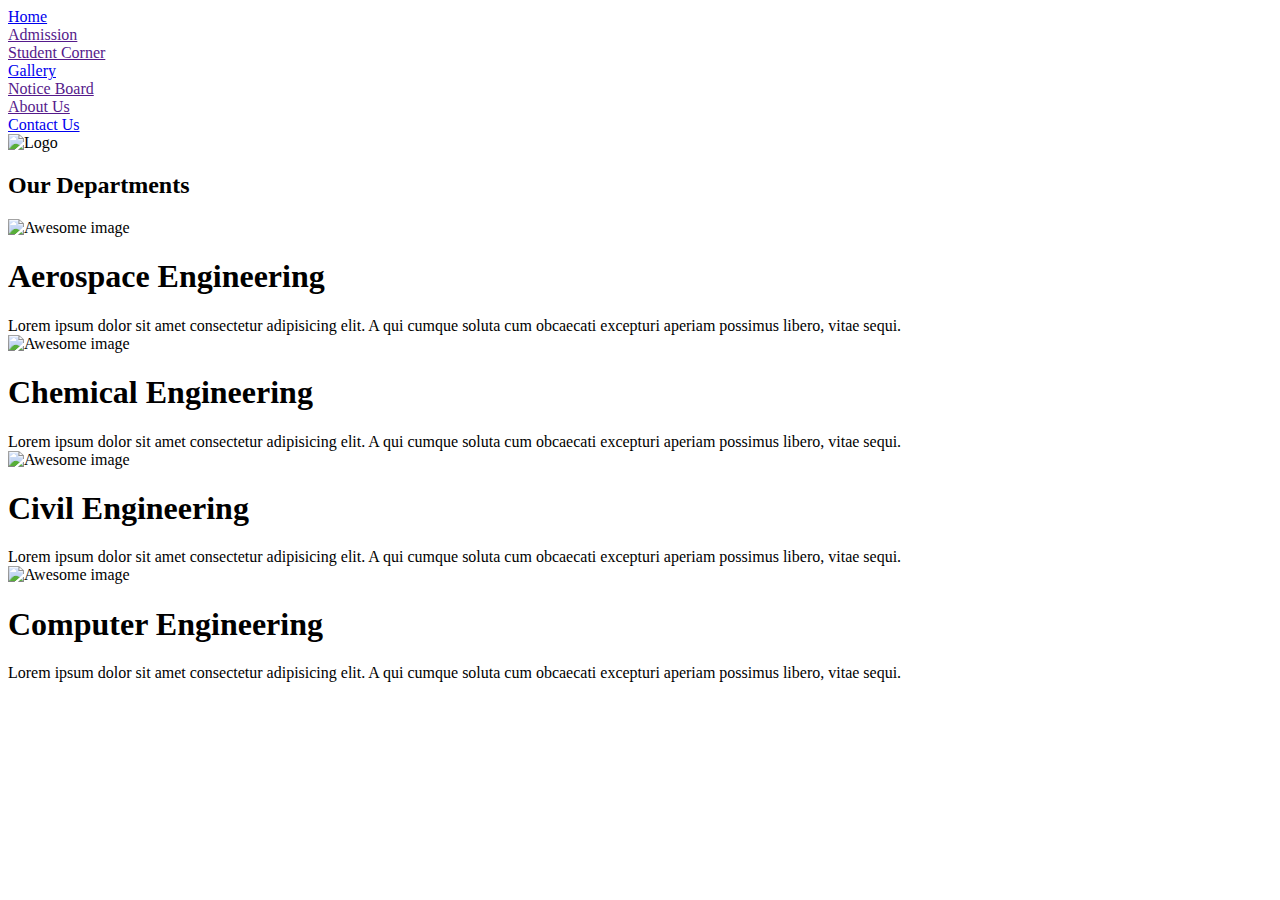
==== index.html @ 171339a1 "contact and galley page linked" ====
<!DOCTYPE html>
<html lang="en">
<head>
    <meta charset="UTF-8">
    <meta name="viewport" content="width=device-width, initial-scale=1.0">
    <title>Versatile Institute of Technology</title>
    <link rel="stylesheet" href="./css/index.css">
</head>
<body>
    <div class="header">
        <div class="child1"><a href="index.html">Home</a></div>
        <div class="child1"><a href="">Admission</a></div>
        <div class="child1"><a href="">Student Corner</a></div>
        <div class="child1"><a href="./pages/gallery.html">Gallery</a></div>
        <div class="child1"><a href="">Notice Board</a></div>
        <div class="child1"><a href="">About Us</a></div>
        <div class="child1"><a href="./pages/contact.html">Contact Us</a></div>
    </div>
    <div class="college">
      <img src="./images/college.jpg" alt="Logo">
    </div>
    <div class="page2">
        <h2>Our Departments</h2>
        <div class="item-container">
            <div class="card">
                <div class="img-con"><img src="./images/img1.png" alt="Awesome image"></div>
                <h1>Aerospace Engineering</h1>
                <span>Lorem ipsum dolor sit amet consectetur adipisicing elit. A qui cumque soluta cum obcaecati excepturi aperiam possimus libero, vitae sequi.</span>
            </div>
            <div class="card">
                <div class="img-con"><img src="./images/img2.png" alt="Awesome image"></div>
                <h1>Chemical Engineering</h1>
                <span>Lorem ipsum dolor sit amet consectetur adipisicing elit. A qui cumque soluta cum obcaecati excepturi aperiam possimus libero, vitae sequi.</span>
            </div>
            <div class="card">
                <div class="img-con"><img src="./images/img3.png" alt="Awesome image"></div>
                <h1>Civil Engineering</h1>
                <span>Lorem ipsum dolor sit amet consectetur adipisicing elit. A qui cumque soluta cum obcaecati excepturi aperiam possimus libero, vitae sequi.</span>
            </div>
            <div class="card">
                <div class="img-con"><img src="./images/img4.png" alt="Awesome image"></div>
                <h1>Computer Engineering</h1>
                <span>Lorem ipsum dolor sit amet consectetur adipisicing elit. A qui cumque soluta cum obcaecati excepturi aperiam possimus libero, vitae sequi.</span>
            </div>
        </div>
    </div>
</body>
</html>
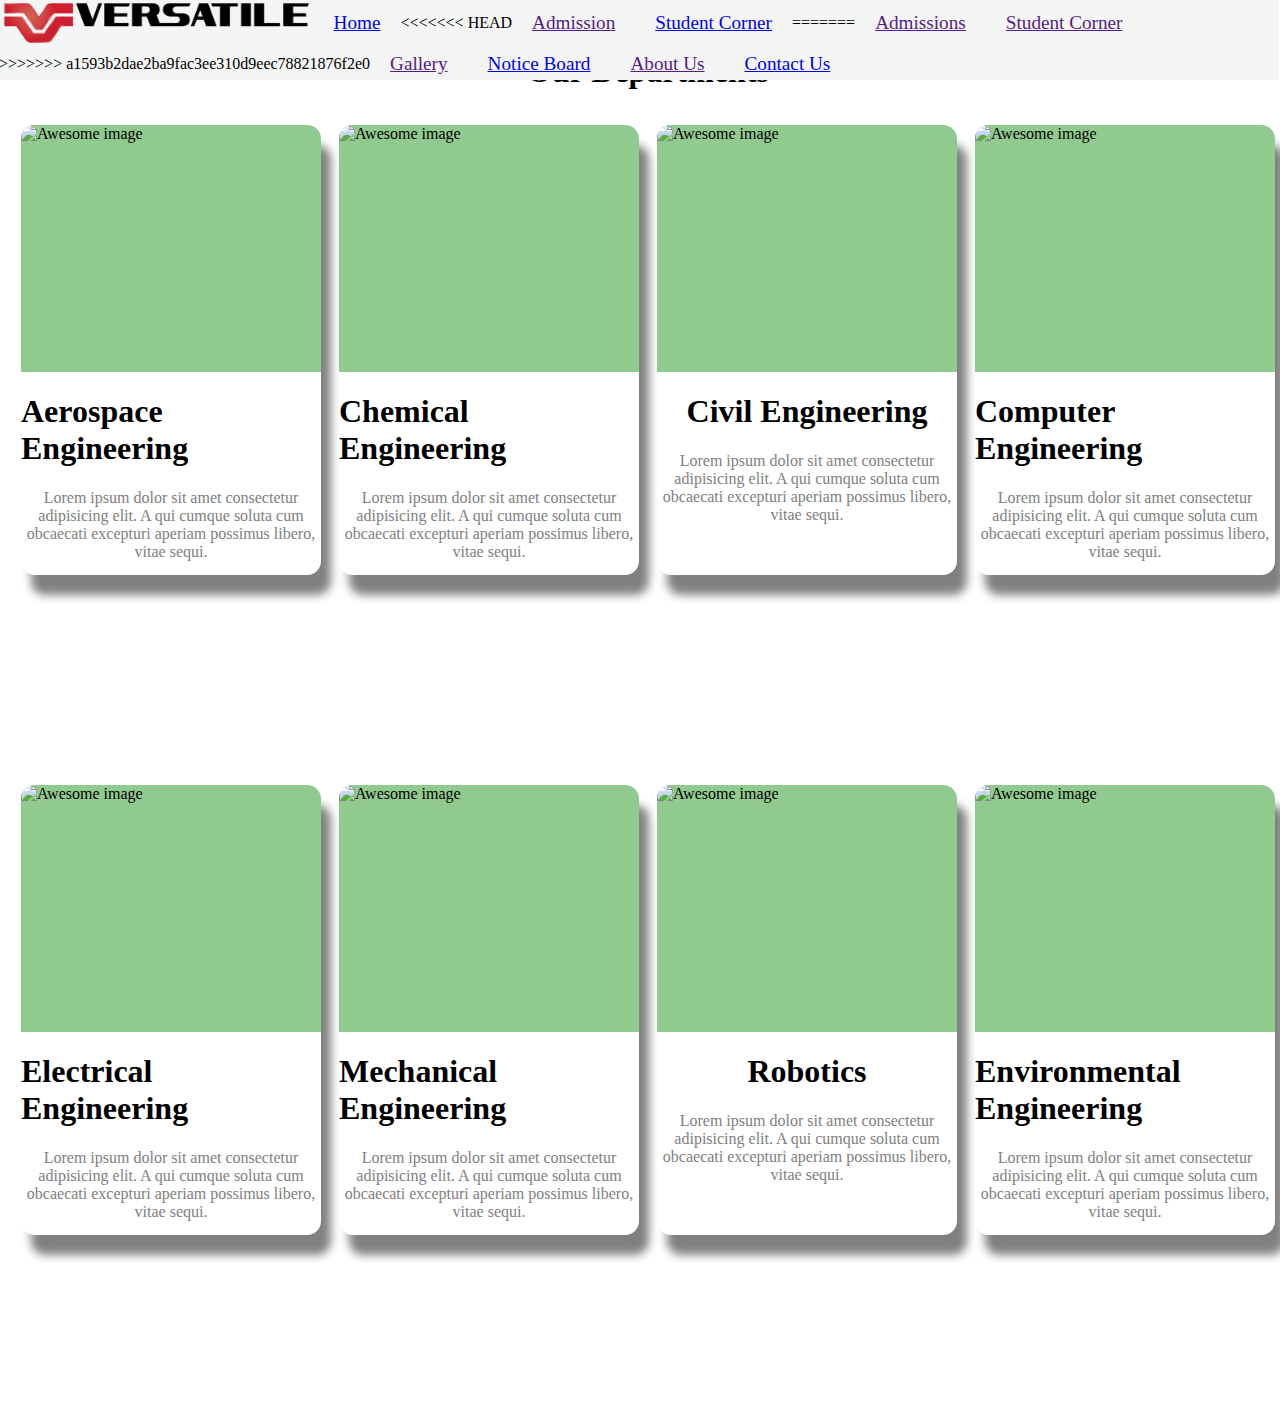
==== commit e4f44b4a: "Merge branch 'kajalmogal29:main' into main" ====
--- a/index.html
+++ b/index.html
@@ -8,11 +8,17 @@
 </head>
 <body>
     <div class="header">
+        <img src="./images/logo.png">
         <div class="child1"><a href="index.html">Home</a></div>
+<<<<<<< HEAD
         <div class="child1"><a href="">Admission</a></div>
+        <div class="child1"><a href="./pages/student corner.html">Student Corner</a></div>
+=======
+        <div class="child1"><a href="">Admissions</a></div>
         <div class="child1"><a href="">Student Corner</a></div>
-        <div class="child1"><a href="./pages/gallery.html">Gallery</a></div>
-        <div class="child1"><a href="">Notice Board</a></div>
+>>>>>>> a1593b2dae2ba9fac3ee310d9eec78821876f2e0
+        <div class="child1"><a href="">Gallery</a></div>
+        <div class="child1"><a href="./pages/notice.html">Notice Board</a></div>
         <div class="child1"><a href="">About Us</a></div>
         <div class="child1"><a href="./pages/contact.html">Contact Us</a></div>
     </div>
@@ -43,6 +49,28 @@
                 <span>Lorem ipsum dolor sit amet consectetur adipisicing elit. A qui cumque soluta cum obcaecati excepturi aperiam possimus libero, vitae sequi.</span>
             </div>
         </div>
+        <div class="item-container">
+            <div class="card">
+                <div class="img-con"><img src="./images/img5.png" alt="Awesome image"></div>
+                <h1>Electrical Engineering</h1>
+                <span>Lorem ipsum dolor sit amet consectetur adipisicing elit. A qui cumque soluta cum obcaecati excepturi aperiam possimus libero, vitae sequi.</span>
+            </div>
+            <div class="card">
+                <div class="img-con"><img src="./images/img6.png" alt="Awesome image"></div>
+                <h1>Mechanical Engineering</h1>
+                <span>Lorem ipsum dolor sit amet consectetur adipisicing elit. A qui cumque soluta cum obcaecati excepturi aperiam possimus libero, vitae sequi.</span>
+            </div>
+            <div class="card">
+                <div class="img-con"><img src="./images/img7.png" alt="Awesome image"></div>
+                <h1> Robotics </h1>
+                <span>Lorem ipsum dolor sit amet consectetur adipisicing elit. A qui cumque soluta cum obcaecati excepturi aperiam possimus libero, vitae sequi.</span>
+            </div>
+            <div class="card">
+                <div class="img-con"><img src="./images/img8.png" alt="Awesome image"></div>
+                <h1>Environmental Engineering</h1>
+                <span>Lorem ipsum dolor sit amet consectetur adipisicing elit. A qui cumque soluta cum obcaecati excepturi aperiam possimus libero, vitae sequi.</span>
+            </div>
+        </div>
     </div>
 </body>
 </html>--- a/css/index.css
+++ b/css/index.css
@@ -0,0 +1,77 @@
+body{
+    height: 100%;
+    width: 100%;
+}
+.header{
+    min-height: 3.57em;
+    width: 100%;
+    background-color: #f3f6f4;
+     margin-inline-start:-9PX; 
+     margin-block-start: -10PX;
+    position: fixed;
+    display: flex;
+    align-items: center;
+    flex-wrap: wrap;
+    text-decoration: none;
+}
+.header img{
+    height: 2.5em;
+    margin: 5px 5px ;
+}
+.child1{
+    margin: 5px 20px;
+    font-size: 1.2em;
+    display: flex;
+    justify-content: center;
+    align-items: center;
+    
+}
+.college img{
+    height: 100vh;
+    width: 100%;
+    margin-inline-start:-9PX; 
+}
+
+.page2{
+    height: 100vh;
+    width: 100vw;
+}
+.page2 h2{
+    text-align: center;
+    font-size: 2em;
+}
+.item-container{
+    margin-top: 30px;
+    min-height: 70vh;
+    width: 100%;
+    display: flex;
+    justify-content: space-evenly;
+    flex-wrap: wrap;
+}
+.card{
+    display: flex;
+    margin: 5px;
+    flex-direction: column;
+    justify-content: flex-start;
+    align-items: center;
+    height:450px ;
+    width: 300px;
+    border-radius: 14px;
+    overflow: hidden;
+    background-color: white;
+    box-shadow: 10px 20px 10px gray;
+}
+.card span{
+    text-align: center;
+    color: gray;
+}
+.img-con{
+    height: 55%;
+    background-color: rgb(114, 228, 123);
+    width: 100%;
+    background-color: rgb(145, 202, 143);
+}
+.img-con img{
+    height: 100%;
+
+}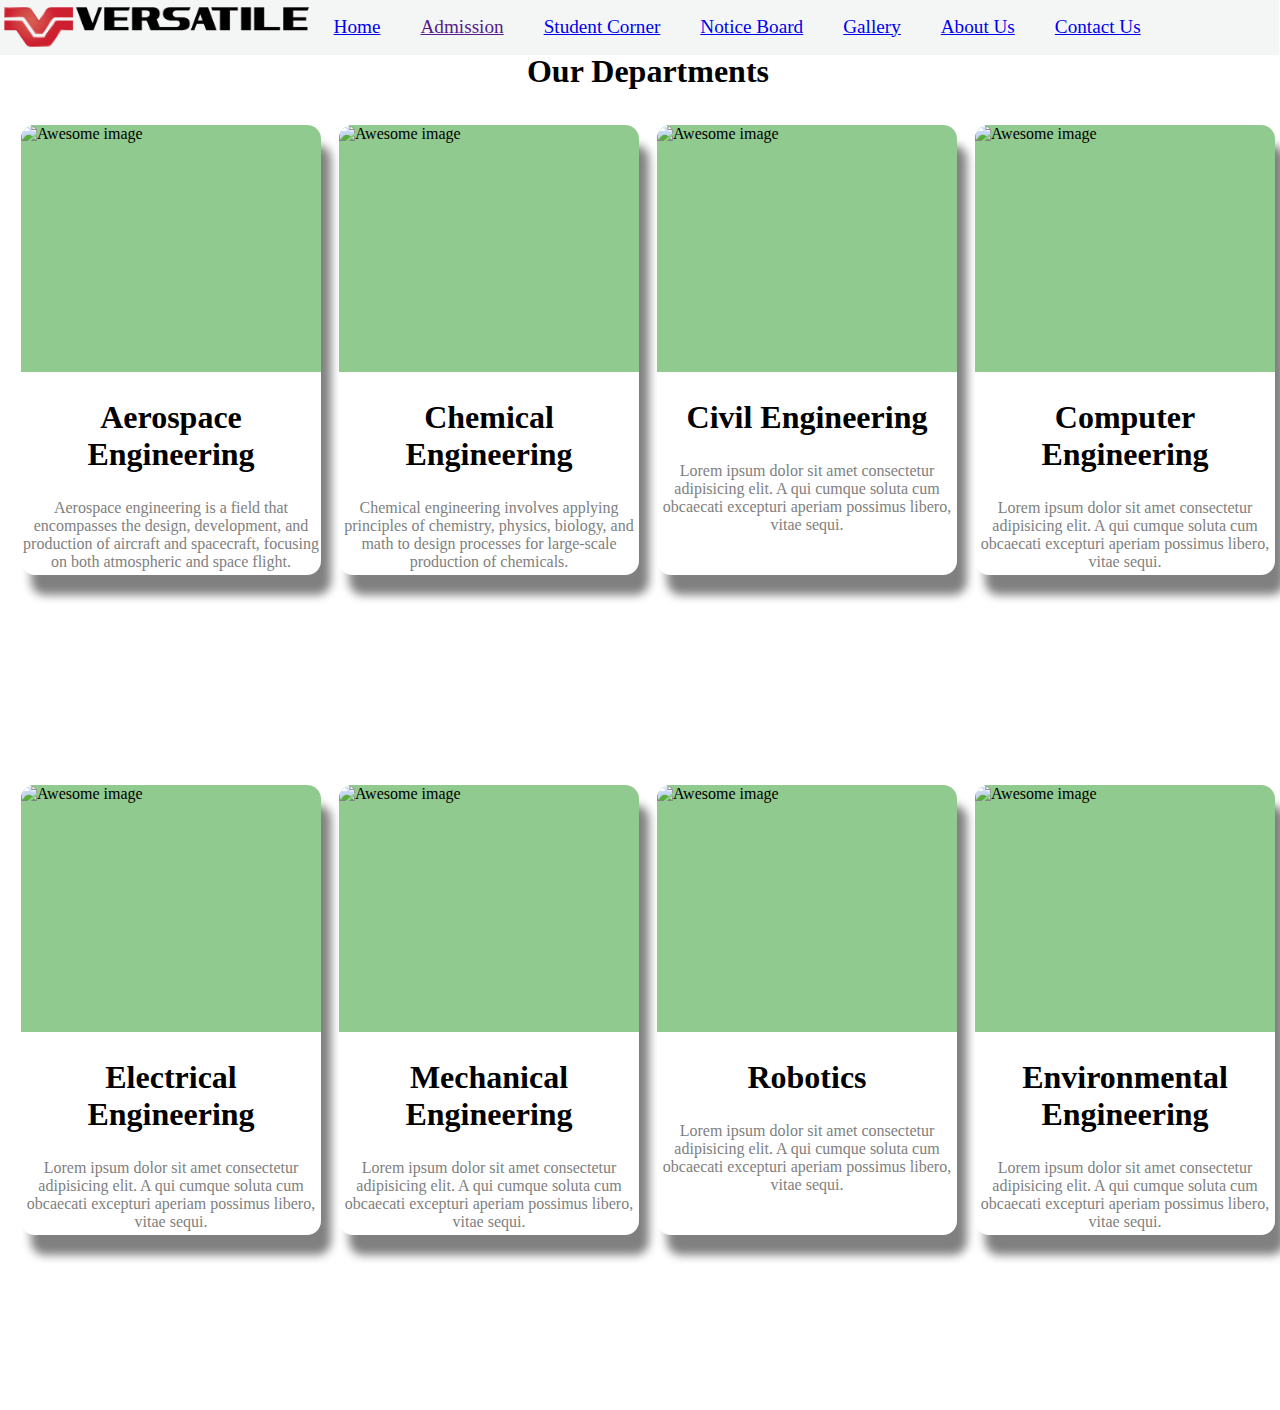
==== commit 69398aac: "first and second card info changed" ====
--- a/index.html
+++ b/index.html
@@ -10,16 +10,11 @@
     <div class="header">
         <img src="./images/logo.png">
         <div class="child1"><a href="index.html">Home</a></div>
-<<<<<<< HEAD
         <div class="child1"><a href="">Admission</a></div>
-        <div class="child1"><a href="./pages/student corner.html">Student Corner</a></div>
-=======
-        <div class="child1"><a href="">Admissions</a></div>
-        <div class="child1"><a href="">Student Corner</a></div>
->>>>>>> a1593b2dae2ba9fac3ee310d9eec78821876f2e0
-        <div class="child1"><a href="">Gallery</a></div>
+        <div class="child1"><a href="./pages/studentcorner.html">Student Corner</a></div>
         <div class="child1"><a href="./pages/notice.html">Notice Board</a></div>
-        <div class="child1"><a href="">About Us</a></div>
+        <div class="child1"><a href="./pages/gallery.html">Gallery</a></div>
+        <div class="child1"><a href="./pages/about.html">About Us</a></div>
         <div class="child1"><a href="./pages/contact.html">Contact Us</a></div>
     </div>
     <div class="college">
@@ -28,46 +23,47 @@
     <div class="page2">
         <h2>Our Departments</h2>
         <div class="item-container">
-            <div class="card">
-                <div class="img-con"><img src="./images/img1.png" alt="Awesome image"></div>
-                <h1>Aerospace Engineering</h1>
-                <span>Lorem ipsum dolor sit amet consectetur adipisicing elit. A qui cumque soluta cum obcaecati excepturi aperiam possimus libero, vitae sequi.</span>
-            </div>
+           <div class="card">
+            <div class="img-con"><img src="./images/img1.png" alt="Awesome image"></div>
+            <h2>Aerospace Engineering</h2>
+            <Span>Aerospace engineering is a field that encompasses the design, development, and production of aircraft and spacecraft, focusing on both atmospheric and space flight. 
+            </Span>
+           </div>
             <div class="card">
                 <div class="img-con"><img src="./images/img2.png" alt="Awesome image"></div>
-                <h1>Chemical Engineering</h1>
-                <span>Lorem ipsum dolor sit amet consectetur adipisicing elit. A qui cumque soluta cum obcaecati excepturi aperiam possimus libero, vitae sequi.</span>
+                <h2>Chemical Engineering</h2>
+                <span>Chemical engineering involves applying principles of chemistry, physics, biology, and math to design processes for large-scale production of chemicals. </span>
             </div>
             <div class="card">
                 <div class="img-con"><img src="./images/img3.png" alt="Awesome image"></div>
-                <h1>Civil Engineering</h1>
+                <h2>Civil Engineering</h2>
                 <span>Lorem ipsum dolor sit amet consectetur adipisicing elit. A qui cumque soluta cum obcaecati excepturi aperiam possimus libero, vitae sequi.</span>
             </div>
             <div class="card">
                 <div class="img-con"><img src="./images/img4.png" alt="Awesome image"></div>
-                <h1>Computer Engineering</h1>
+                <h2>Computer Engineering</h2>
                 <span>Lorem ipsum dolor sit amet consectetur adipisicing elit. A qui cumque soluta cum obcaecati excepturi aperiam possimus libero, vitae sequi.</span>
             </div>
         </div>
         <div class="item-container">
             <div class="card">
                 <div class="img-con"><img src="./images/img5.png" alt="Awesome image"></div>
-                <h1>Electrical Engineering</h1>
+                <h2>Electrical Engineering</h2>
                 <span>Lorem ipsum dolor sit amet consectetur adipisicing elit. A qui cumque soluta cum obcaecati excepturi aperiam possimus libero, vitae sequi.</span>
             </div>
             <div class="card">
                 <div class="img-con"><img src="./images/img6.png" alt="Awesome image"></div>
-                <h1>Mechanical Engineering</h1>
+                <h2>Mechanical Engineering</h2>
                 <span>Lorem ipsum dolor sit amet consectetur adipisicing elit. A qui cumque soluta cum obcaecati excepturi aperiam possimus libero, vitae sequi.</span>
             </div>
             <div class="card">
                 <div class="img-con"><img src="./images/img7.png" alt="Awesome image"></div>
-                <h1> Robotics </h1>
+                <h2> Robotics </h2>
                 <span>Lorem ipsum dolor sit amet consectetur adipisicing elit. A qui cumque soluta cum obcaecati excepturi aperiam possimus libero, vitae sequi.</span>
             </div>
             <div class="card">
                 <div class="img-con"><img src="./images/img8.png" alt="Awesome image"></div>
-                <h1>Environmental Engineering</h1>
+                <h2>Environmental Engineering</h2>
                 <span>Lorem ipsum dolor sit amet consectetur adipisicing elit. A qui cumque soluta cum obcaecati excepturi aperiam possimus libero, vitae sequi.</span>
             </div>
         </div>
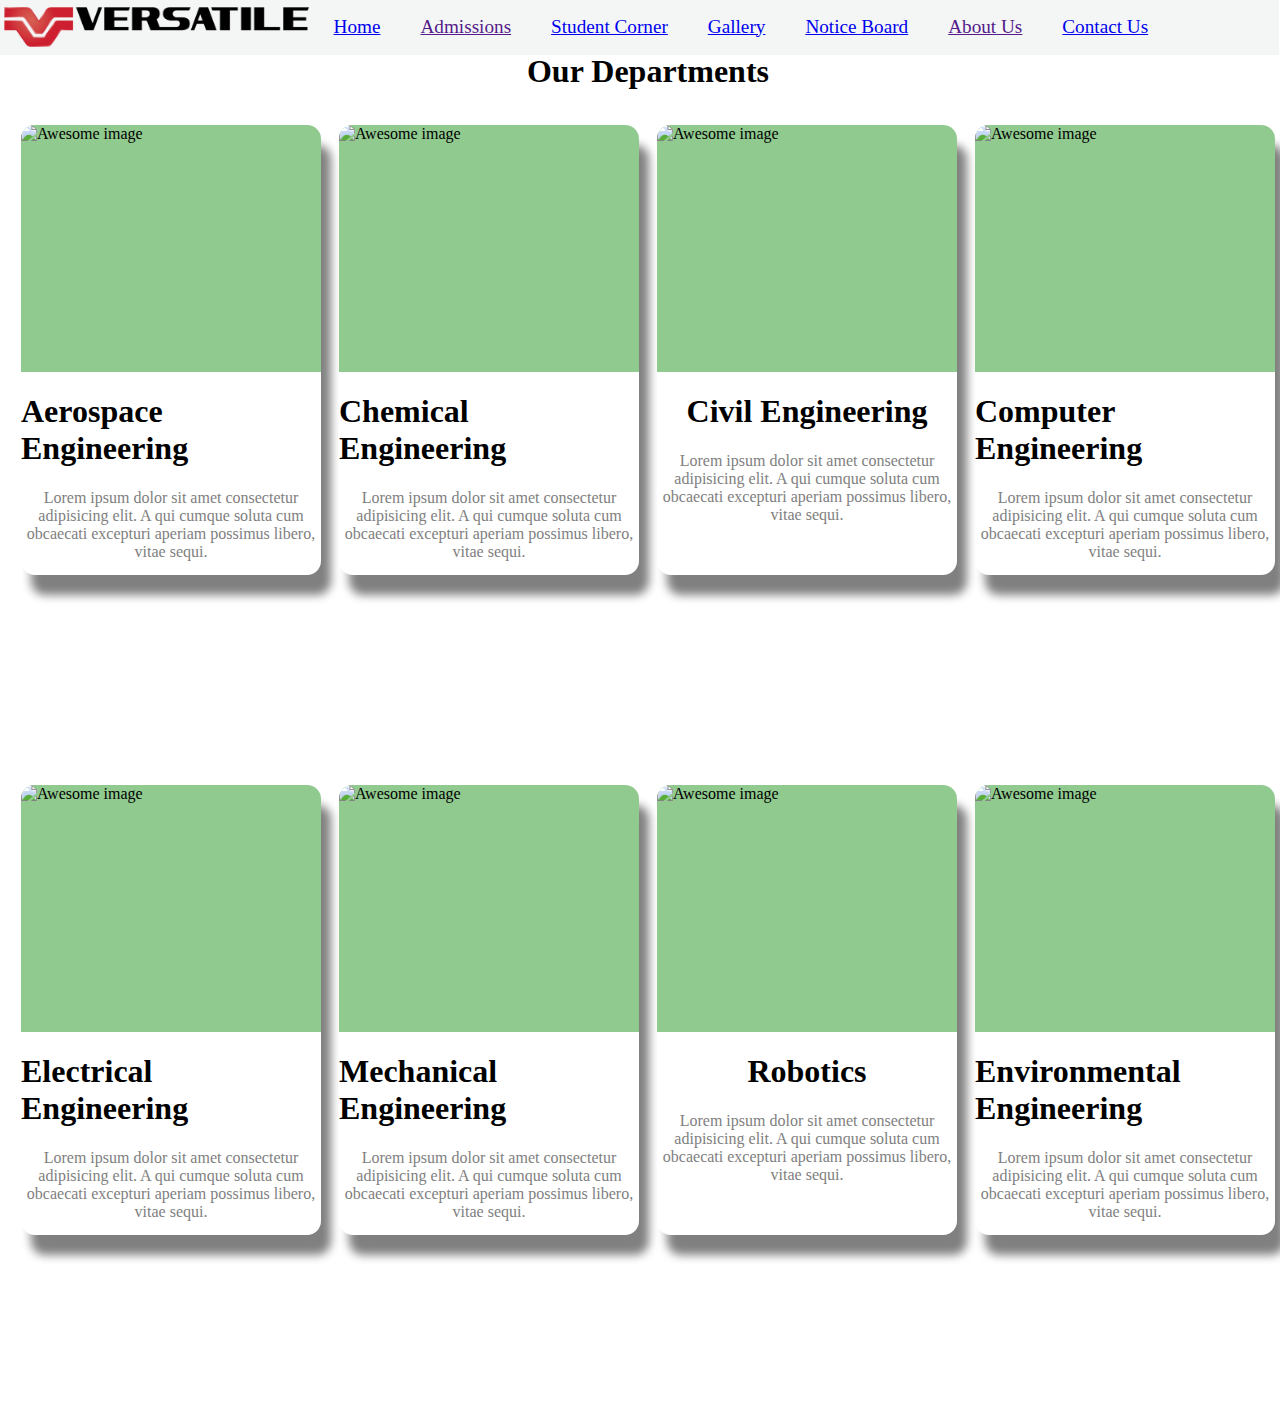
==== commit f77b9c3e: "colour change" ====
--- a/index.html
+++ b/index.html
@@ -10,11 +10,11 @@
     <div class="header">
         <img src="./images/logo.png">
         <div class="child1"><a href="index.html">Home</a></div>
-        <div class="child1"><a href="">Admission</a></div>
-        <div class="child1"><a href="./pages/studentcorner.html">Student Corner</a></div>
+        <div class="child1"><a href="">Admissions</a></div>
+        <div class="child1"><a href="./pages/student corner.html">Student Corner</a></div>
+        <div class="child1"><a href="./pages/gallery.html">Gallery</a></div>
         <div class="child1"><a href="./pages/notice.html">Notice Board</a></div>
-        <div class="child1"><a href="./pages/gallery.html">Gallery</a></div>
-        <div class="child1"><a href="./pages/about.html">About Us</a></div>
+        <div class="child1"><a href="">About Us</a></div>
         <div class="child1"><a href="./pages/contact.html">Contact Us</a></div>
     </div>
     <div class="college">
@@ -23,47 +23,46 @@
     <div class="page2">
         <h2>Our Departments</h2>
         <div class="item-container">
-           <div class="card">
-            <div class="img-con"><img src="./images/img1.png" alt="Awesome image"></div>
-            <h2>Aerospace Engineering</h2>
-            <Span>Aerospace engineering is a field that encompasses the design, development, and production of aircraft and spacecraft, focusing on both atmospheric and space flight. 
-            </Span>
-           </div>
+            <div class="card">
+                <div class="img-con"><img src="./images/img1.png" alt="Awesome image"></div>
+                <h1>Aerospace Engineering</h1>
+                <span>Lorem ipsum dolor sit amet consectetur adipisicing elit. A qui cumque soluta cum obcaecati excepturi aperiam possimus libero, vitae sequi.</span>
+            </div>
             <div class="card">
                 <div class="img-con"><img src="./images/img2.png" alt="Awesome image"></div>
-                <h2>Chemical Engineering</h2>
-                <span>Chemical engineering involves applying principles of chemistry, physics, biology, and math to design processes for large-scale production of chemicals. </span>
+                <h1>Chemical Engineering</h1>
+                <span>Lorem ipsum dolor sit amet consectetur adipisicing elit. A qui cumque soluta cum obcaecati excepturi aperiam possimus libero, vitae sequi.</span>
             </div>
             <div class="card">
                 <div class="img-con"><img src="./images/img3.png" alt="Awesome image"></div>
-                <h2>Civil Engineering</h2>
+                <h1>Civil Engineering</h1>
                 <span>Lorem ipsum dolor sit amet consectetur adipisicing elit. A qui cumque soluta cum obcaecati excepturi aperiam possimus libero, vitae sequi.</span>
             </div>
             <div class="card">
                 <div class="img-con"><img src="./images/img4.png" alt="Awesome image"></div>
-                <h2>Computer Engineering</h2>
+                <h1>Computer Engineering</h1>
                 <span>Lorem ipsum dolor sit amet consectetur adipisicing elit. A qui cumque soluta cum obcaecati excepturi aperiam possimus libero, vitae sequi.</span>
             </div>
         </div>
         <div class="item-container">
             <div class="card">
                 <div class="img-con"><img src="./images/img5.png" alt="Awesome image"></div>
-                <h2>Electrical Engineering</h2>
+                <h1>Electrical Engineering</h1>
                 <span>Lorem ipsum dolor sit amet consectetur adipisicing elit. A qui cumque soluta cum obcaecati excepturi aperiam possimus libero, vitae sequi.</span>
             </div>
             <div class="card">
                 <div class="img-con"><img src="./images/img6.png" alt="Awesome image"></div>
-                <h2>Mechanical Engineering</h2>
+                <h1>Mechanical Engineering</h1>
                 <span>Lorem ipsum dolor sit amet consectetur adipisicing elit. A qui cumque soluta cum obcaecati excepturi aperiam possimus libero, vitae sequi.</span>
             </div>
             <div class="card">
                 <div class="img-con"><img src="./images/img7.png" alt="Awesome image"></div>
-                <h2> Robotics </h2>
+                <h1> Robotics </h1>
                 <span>Lorem ipsum dolor sit amet consectetur adipisicing elit. A qui cumque soluta cum obcaecati excepturi aperiam possimus libero, vitae sequi.</span>
             </div>
             <div class="card">
                 <div class="img-con"><img src="./images/img8.png" alt="Awesome image"></div>
-                <h2>Environmental Engineering</h2>
+                <h1>Environmental Engineering</h1>
                 <span>Lorem ipsum dolor sit amet consectetur adipisicing elit. A qui cumque soluta cum obcaecati excepturi aperiam possimus libero, vitae sequi.</span>
             </div>
         </div>
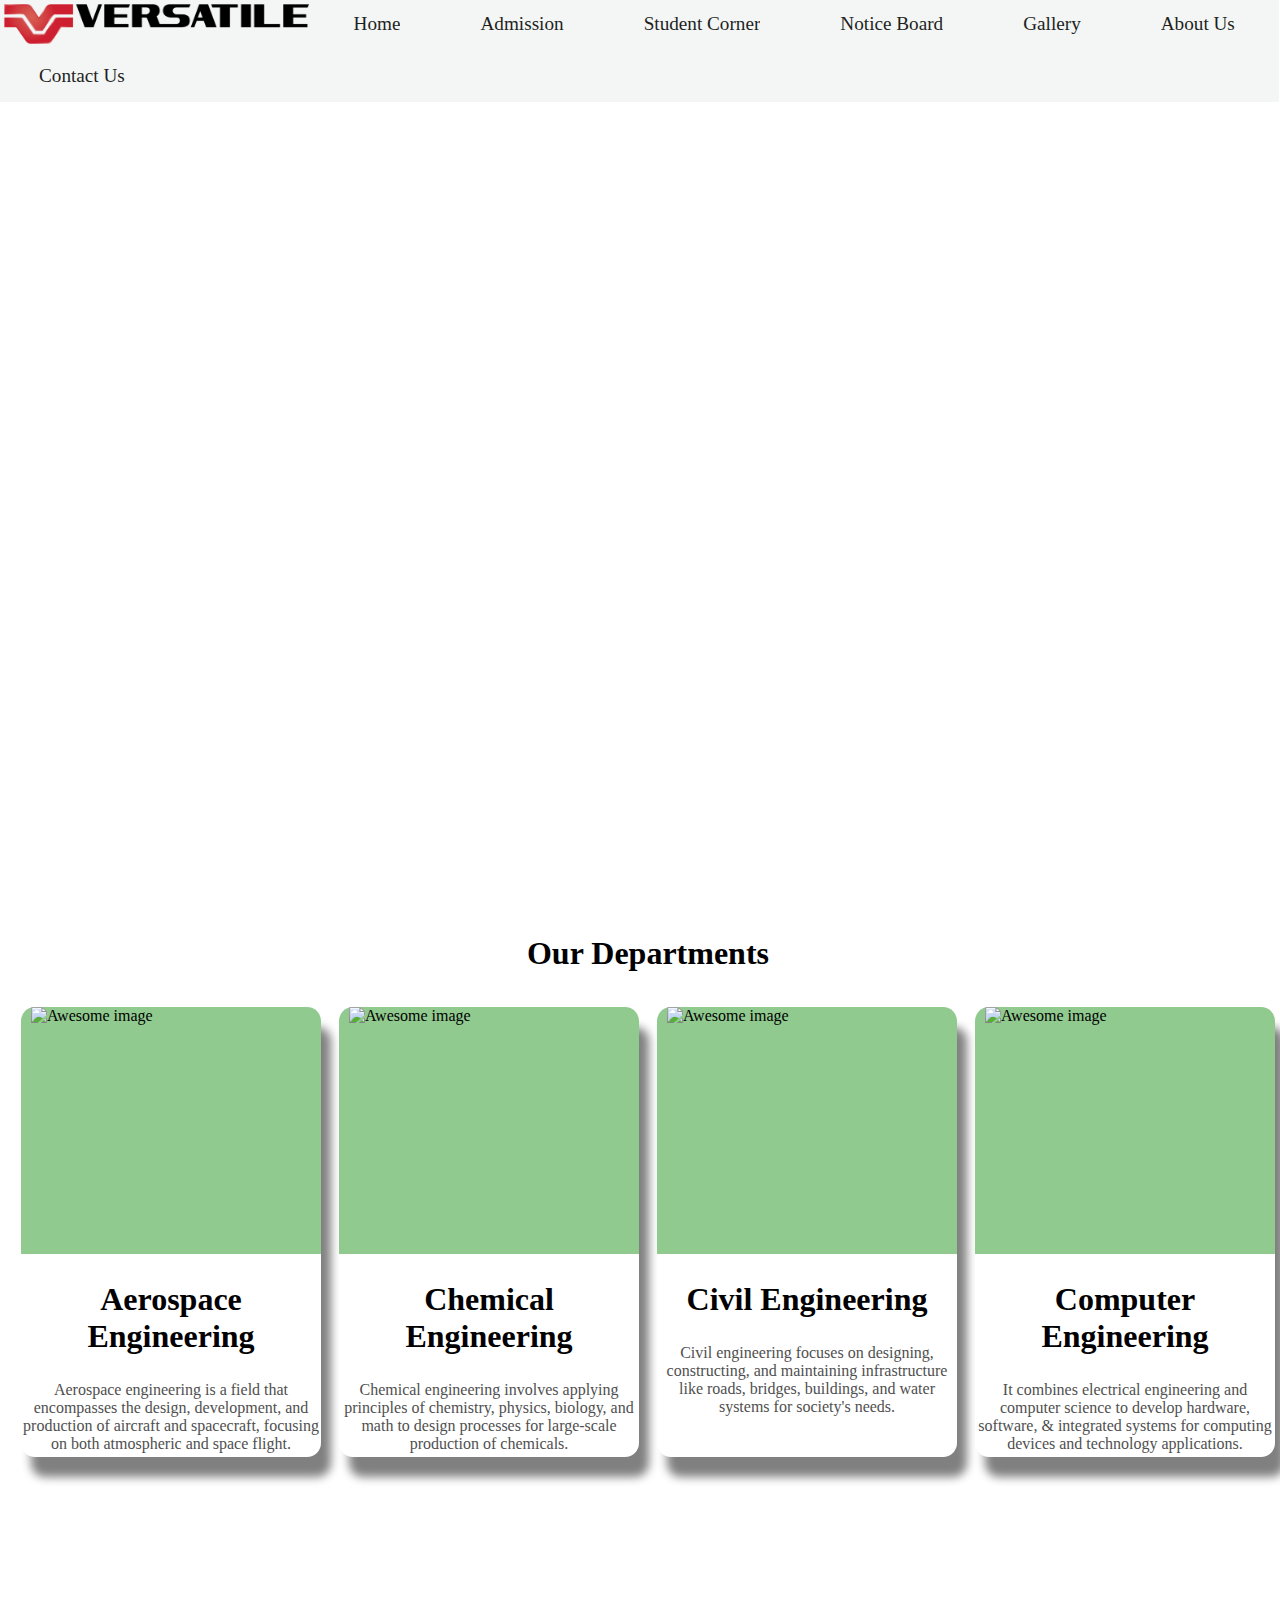
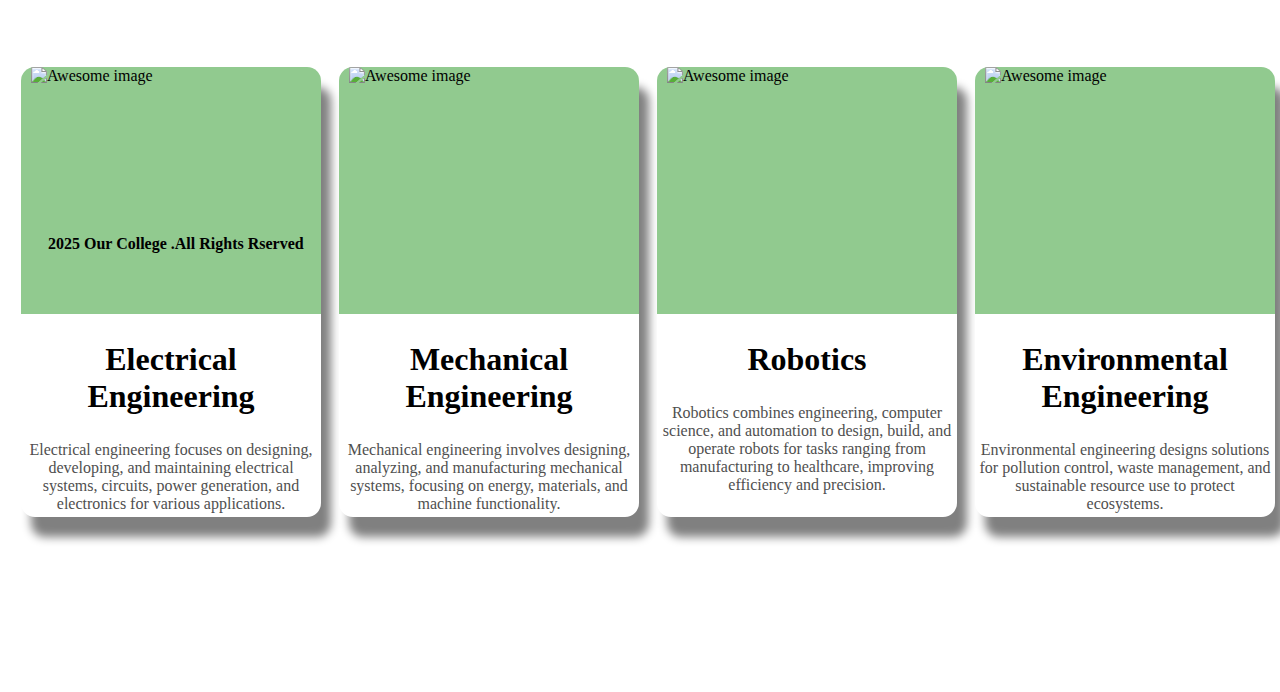
==== commit f9a9a3c1: "media query added" ====
--- a/index.html
+++ b/index.html
@@ -10,11 +10,11 @@
     <div class="header">
         <img src="./images/logo.png">
         <div class="child1"><a href="index.html">Home</a></div>
-        <div class="child1"><a href="">Admissions</a></div>
-        <div class="child1"><a href="./pages/student corner.html">Student Corner</a></div>
+        <div class="child1"><a href="">Admission</a></div>
+        <div class="child1"><a href="./pages/studentcorner.html">Student Corner</a></div>
+        <div class="child1"><a href="./pages/notice.html">Notice Board</a></div>
         <div class="child1"><a href="./pages/gallery.html">Gallery</a></div>
-        <div class="child1"><a href="./pages/notice.html">Notice Board</a></div>
-        <div class="child1"><a href="">About Us</a></div>
+        <div class="child1"><a href="./pages/aboutus.html">About Us</a></div>
         <div class="child1"><a href="./pages/contact.html">Contact Us</a></div>
     </div>
     <div class="college">
@@ -23,49 +23,58 @@
     <div class="page2">
         <h2>Our Departments</h2>
         <div class="item-container">
-            <div class="card">
-                <div class="img-con"><img src="./images/img1.png" alt="Awesome image"></div>
-                <h1>Aerospace Engineering</h1>
-                <span>Lorem ipsum dolor sit amet consectetur adipisicing elit. A qui cumque soluta cum obcaecati excepturi aperiam possimus libero, vitae sequi.</span>
-            </div>
+           <div class="card">
+            <div class="img-con"><img src="./images/img1.png" alt="Awesome image"></div>
+            <h2>Aerospace Engineering</h2>
+            <Span>Aerospace engineering is a field that encompasses the design, development, and production of aircraft and spacecraft, focusing on both atmospheric and space flight. 
+            </Span>
+           </div>
             <div class="card">
                 <div class="img-con"><img src="./images/img2.png" alt="Awesome image"></div>
-                <h1>Chemical Engineering</h1>
-                <span>Lorem ipsum dolor sit amet consectetur adipisicing elit. A qui cumque soluta cum obcaecati excepturi aperiam possimus libero, vitae sequi.</span>
+                <h2>Chemical Engineering</h2>
+                <span>Chemical engineering involves applying principles of chemistry, physics, biology, and math to design processes for large-scale production of chemicals. </span>
             </div>
             <div class="card">
                 <div class="img-con"><img src="./images/img3.png" alt="Awesome image"></div>
-                <h1>Civil Engineering</h1>
-                <span>Lorem ipsum dolor sit amet consectetur adipisicing elit. A qui cumque soluta cum obcaecati excepturi aperiam possimus libero, vitae sequi.</span>
+                <h2>Civil Engineering</h2>
+                <span>Civil engineering focuses on designing, constructing, and maintaining infrastructure like roads, bridges, buildings, and water systems for society's needs.</span>
             </div>
             <div class="card">
                 <div class="img-con"><img src="./images/img4.png" alt="Awesome image"></div>
-                <h1>Computer Engineering</h1>
-                <span>Lorem ipsum dolor sit amet consectetur adipisicing elit. A qui cumque soluta cum obcaecati excepturi aperiam possimus libero, vitae sequi.</span>
+                <h2>Computer Engineering</h2>
+                <span>It combines electrical engineering and computer science to develop hardware, software, & integrated systems for computing devices and technology applications.</span>
             </div>
         </div>
         <div class="item-container">
             <div class="card">
                 <div class="img-con"><img src="./images/img5.png" alt="Awesome image"></div>
-                <h1>Electrical Engineering</h1>
-                <span>Lorem ipsum dolor sit amet consectetur adipisicing elit. A qui cumque soluta cum obcaecati excepturi aperiam possimus libero, vitae sequi.</span>
+                <h2>Electrical Engineering</h2>
+                <span>Electrical engineering focuses on designing, developing, and maintaining electrical systems, circuits, power generation, and electronics for various applications.</span>
             </div>
             <div class="card">
                 <div class="img-con"><img src="./images/img6.png" alt="Awesome image"></div>
-                <h1>Mechanical Engineering</h1>
-                <span>Lorem ipsum dolor sit amet consectetur adipisicing elit. A qui cumque soluta cum obcaecati excepturi aperiam possimus libero, vitae sequi.</span>
+                <h2>Mechanical Engineering</h2>
+                <span>Mechanical engineering involves designing, analyzing, and manufacturing mechanical systems, focusing on energy, materials, and machine functionality.
+                </span>
             </div>
             <div class="card">
                 <div class="img-con"><img src="./images/img7.png" alt="Awesome image"></div>
-                <h1> Robotics </h1>
-                <span>Lorem ipsum dolor sit amet consectetur adipisicing elit. A qui cumque soluta cum obcaecati excepturi aperiam possimus libero, vitae sequi.</span>
+                <h2> Robotics </h2>
+                <span>Robotics combines engineering, computer science, and automation to design, build, and operate robots for tasks ranging from manufacturing to healthcare, improving efficiency and precision.</span>
             </div>
             <div class="card">
                 <div class="img-con"><img src="./images/img8.png" alt="Awesome image"></div>
-                <h1>Environmental Engineering</h1>
-                <span>Lorem ipsum dolor sit amet consectetur adipisicing elit. A qui cumque soluta cum obcaecati excepturi aperiam possimus libero, vitae sequi.</span>
+                <h2>Environmental Engineering</h2>
+                <span>Environmental engineering designs solutions for pollution control, waste management, and sustainable resource use to protect ecosystems.
+                </span>
             </div>
         </div>
     </div>
+    <footer>
+        <div class="footer">
+        <b>2025 Our College .All Rights Rserved
+        </b>
+        </div>
+    </footer>
 </body>
 </html>--- a/css/index.css
+++ b/css/index.css
@@ -13,23 +13,33 @@
     align-items: center;
     flex-wrap: wrap;
     text-decoration: none;
+    overflow: hidden;
 }
 .header img{
     height: 2.5em;
     margin: 5px 5px ;
+    overflow: hidden;
 }
 .child1{
     margin: 5px 20px;
     font-size: 1.2em;
     display: flex;
     justify-content: center;
-    align-items: center;
-    
+    overflow: hidden;
+}
+.child1 a{
+    text-decoration: none;
+    color: rgb(30, 31, 30);
+    margin: 10px 20px;
+    overflow: hidden;
 }
 .college img{
     height: 100vh;
     width: 100%;
-    margin-inline-start:-9PX; 
+    margin-inline-start:-9PX;
+    overflow: hidden;
+    display: flex;
+    flex-direction: initial; 
 }
 
 .page2{
@@ -63,15 +73,41 @@
 }
 .card span{
     text-align: center;
-    color: gray;
+    color: rgb(79, 79, 79);
 }
 .img-con{
     height: 55%;
     background-color: rgb(114, 228, 123);
     width: 100%;
     background-color: rgb(145, 202, 143);
+    align-items: center;
 }
 .img-con img{
     height: 100%;
-
+    margin-left: 10px;
+}
+.footer{
+    max-width: 1200px;
+    margin:0 auto;
+}
+@media screen and (max-width: 500px) {
+     .header{
+        height: 3em;
+     }
+     .header img{
+        height: 2em;
+        width: 2.5em;
+     }
+     .child1{
+        font-size:1em ;
+        margin: 3.5px 15px;
+     }
+     .child1 a{
+        margin: 4px 12px;
+     }
+    }
+  @media  screen and (min-width:501px) and (max-width: 716px) {
+    .page1{
+        height: 70vh;
+    }
 }